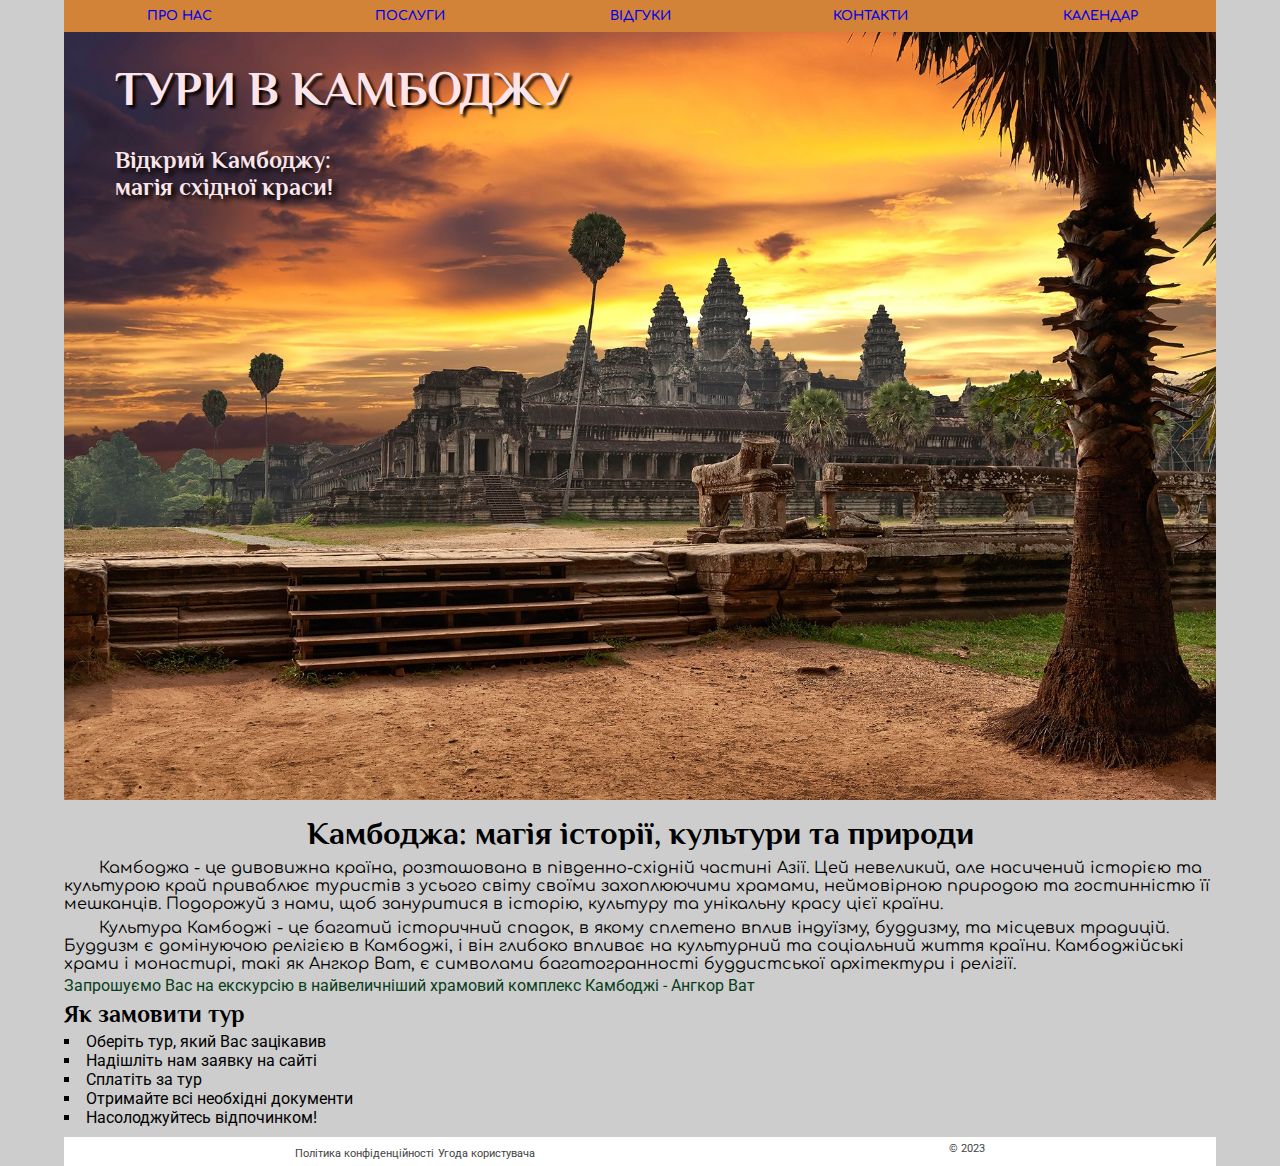
==== index.html @ 672695fd "added index.html, style.css, imgs" ====
<!DOCTYPE html>
<html lang="ua">
<head>
    <meta charset="UTF-8">
    <meta name="viewport" content="width=device-width, initial-scale=1.0">
    <title>Туристичне агенство</title>
    <link rel="preconnect" href="https://fonts.googleapis.com">
    <link rel="preconnect" href="https://fonts.gstatic.com" crossorigin>
    <link href="https://fonts.googleapis.com/css2?family=Comfortaa:wght@400;700&family=Roboto&display=swap" rel="stylesheet">
    <link href="https://fonts.googleapis.com/css2?family=Philosopher:wght@400;700&display=swap" rel="stylesheet">
    <link rel="stylesheet" href="css/style.css">
</head>
<body>
    <div class="wrapper">
        <header class="header">
            <ul class="nav">
                <li class="nav__item">
                    <a href="#" class="nav__link">Про нас</a>
                </li>
                <li class="nav__item">
                    <a href="#" class="nav__link">Послуги</a>
                    <ul class="subnav">
                        <li class="subnav__item">
                            <a href="#" class="subnav__link">Екскурсії</a>
                        </li>
                        <li class="subnav__item">
                            <a href="#" class="subnav__link">Трансфери</a>
                        </li>
                        <li class="subnav__item">
                            <a href="#" class="subnav__link">Візи</a>
                        </li>
                    </ul>
                </li>
                <li class="nav__item">
                    <a href="#" class="nav__link">Відгуки</a>
                </li>
                <li class="nav__item">
                    <a href="#" class="nav__link">Контакти</a>
                </li>
                <li class="nav__item">
                    <a href="#" class="nav__link">Календар</a>
                </li>
            </ul>
            <div class="header__banner">  
                <img class="header__img" src="imgs/kambodia.jpg" alt="Камбоджа">
                <div class="header__banner-text">
                    <h1 class="header__heading">
                        Тури в Камбоджу
                    </h1>
                    <p class="banner-text">
                        Відкрий Камбоджу: магія східної краси!
                    </p>
                </div>
            </div>
        </header>
        <main class="main">
            <article class="article">
                <h3 class="article__heading">
                    Камбоджа: магія історії, культури та природи
                </h3>
                <p class="article__text">
                    Камбоджа - це дивовижна країна, розташована в південно-східній частині Азії. Цей невеликий, але насичений історією та культурою край приваблює туристів з усього світу своїми захоплюючими храмами, неймовірною природою та гостинністю її мешканців. Подорожуй з нами, щоб зануритися в історію, культуру та унікальну красу цієї країни.
                </p>
                <p class="article__text"> 
                    Культура Камбоджі - це багатий історичний спадок, в якому сплетено вплив індуїзму, буддизму, та місцевих традицій. Буддизм є домінуючою релігією в Камбоджі, і він глибоко впливає на культурний та соціальний життя країни. Камбоджійські храми і монастирі, такі як Ангкор Ват, є символами багатогранності буддистської архітектури і релігії. 
                </p>
                <a href="page/page.html" class="main__link" target="_blank">
                    Запрошуємо Вас на екскурсію в найвеличніший храмовий комплекс Камбоджі - Ангкор Ват
                </a>
            </article>
            <div class="main__item">
                <ul class="main__list">
                    <h3 class="list__heading">
                        Як замовити тур
                    </h3>
                    <li class="list__item">
                        Оберіть тур, який Вас зацікавив
                    </li>
                    <li class="list__item">
                        Надішліть нам заявку на сайті
                    </li>
                    <li class="list__item">
                        Сплатіть за тур
                    </li>
                    <li class="list__item">
                        Отримайте всі необхідні документи
                    </li>
                    <li class="list__item">
                        Насолоджуйтесь відпочинком!
                    </li>
                </ul>
            </div>
        </main>
        <footer class="footer">
            <div class="footer__item">
                <a class="footer__link" href="#">
                    Політика конфіденційності
                </a>
                <a class="footer__link" href="#">
                    Угода користувача
                </a>
            </div>
            <div class="copy">
                <p>&copy 2023</p>
            </div>
        </footer>
    </div>
</body>
</html>
---- css/style.css ----
*,
::before, /*1*/
::after {
    margin: 0;
    padding: 0;
    border: 0;
    box-sizing: border-box;
}

html {
    font-size: 16px;
}

ol, ul {
	list-style: none;
}

body {
    font-size: 1rem;
    background-color: #cdcdcd;
    font-family: Roboto, Arial, Helvetica, sans-serif;
}

.wrapper {
    width: 90%;
    margin: 0 auto;
}

.header .nav {
    display: flex;
}

.nav {
    width: 100%;
    align-items: center;
    justify-content: space-between;
    z-index: 10;
    margin: 0 auto;
    color: #000;
    font-family: 'Comfortaa', cursive;
    font-weight: 700;
    background-color: #d38338;
    /* position: fixed; */
}

.nav a {
    text-decoration: none;
}

.nav__item,
.subnav__item {
    display: inline-block;
    width: 100%;
    font-size: .8rem;
    position: relative;
    text-align: center;
}

.nav__link,
.subnav__link {
    display: block;
    text-decoration: none;
    line-height: 2rem;
    background-color: #d38338;
    text-transform: uppercase;
}

.nav__link:hover,
.subnav__link:hover {
    display: block;
    background-color: #9a3240;
    text-decoration: underline;
}

.nav__link:visited,
.subnav__link:visited {
    color: #000;
}

.subnav {
    display: none;
    width: 100%;
    position: absolute;
    line-height: 2rem;
    z-index: 10;   
}

.nav__item:hover .subnav {
    display: block;
}

.subnav__link {
    white-space: nowrap;
    display: block;
    line-height: 2rem;
    
}

.header__banner {
    font-family: 'Philosopher', sans-serif;
    display: flex;
    flex-direction: row;
    justify-content: space-between; 
    align-items: start;
}

img.header__img {
    width: 100%;
    position: relative;
    z-index: 2;
}

.header__heading {
    text-transform: uppercase;
    font-size: 3rem;
    text-shadow: 3px 3px 3px #000;
    text-align: center;
    font-family: 'Philosopher', sans-serif;
}

.header__banner-text {
    display: flex;
    flex-direction: column;
    justify-content: flex-start;
    align-items: flex-start;
    text-align: left;
    gap: 30px;
    padding-top: 30px;
    padding-left: 4%;
    color: rgb(251, 229, 234);
    position: absolute;
    z-index: 3;
}

.header__banner-text .banner-text {
    width:60%;
}


.banner-text {
    font-size: 1.5rem;
    font-weight: 600;
    text-shadow: 4px 4px 5px #000;
}

.main {
    padding: 10px 0;
}

.article__heading,
.list__heading {
    font-family: 'Philosopher', sans-serif;
    font-size: 2rem;
    text-align: center;
    padding: 5px 0;
}

.article__text {
    font-family: 'Comfortaa', cursive;
    text-indent: 3%;
    padding: 3px 0;
}

.main__link {
    text-decoration: none;
    color: #073e1a;
}

.list__heading {
    font-size: 1.5rem;
    text-align: left;
}

.list__item {
    list-style-type: square;
    list-style-position: inside;
}

.list__item--mod {
    font-weight: 700;
}

.footer {
    display: flex;
    justify-content: space-around;
    margin: 0 auto;
    padding: 5px 2%;
    background-color: #fff;
}

.footer__link,
.footer__contacts,
.copy {
    display: inline-block;
    color: #434343;
    font-size: 0.7rem;
    text-decoration: none;
}
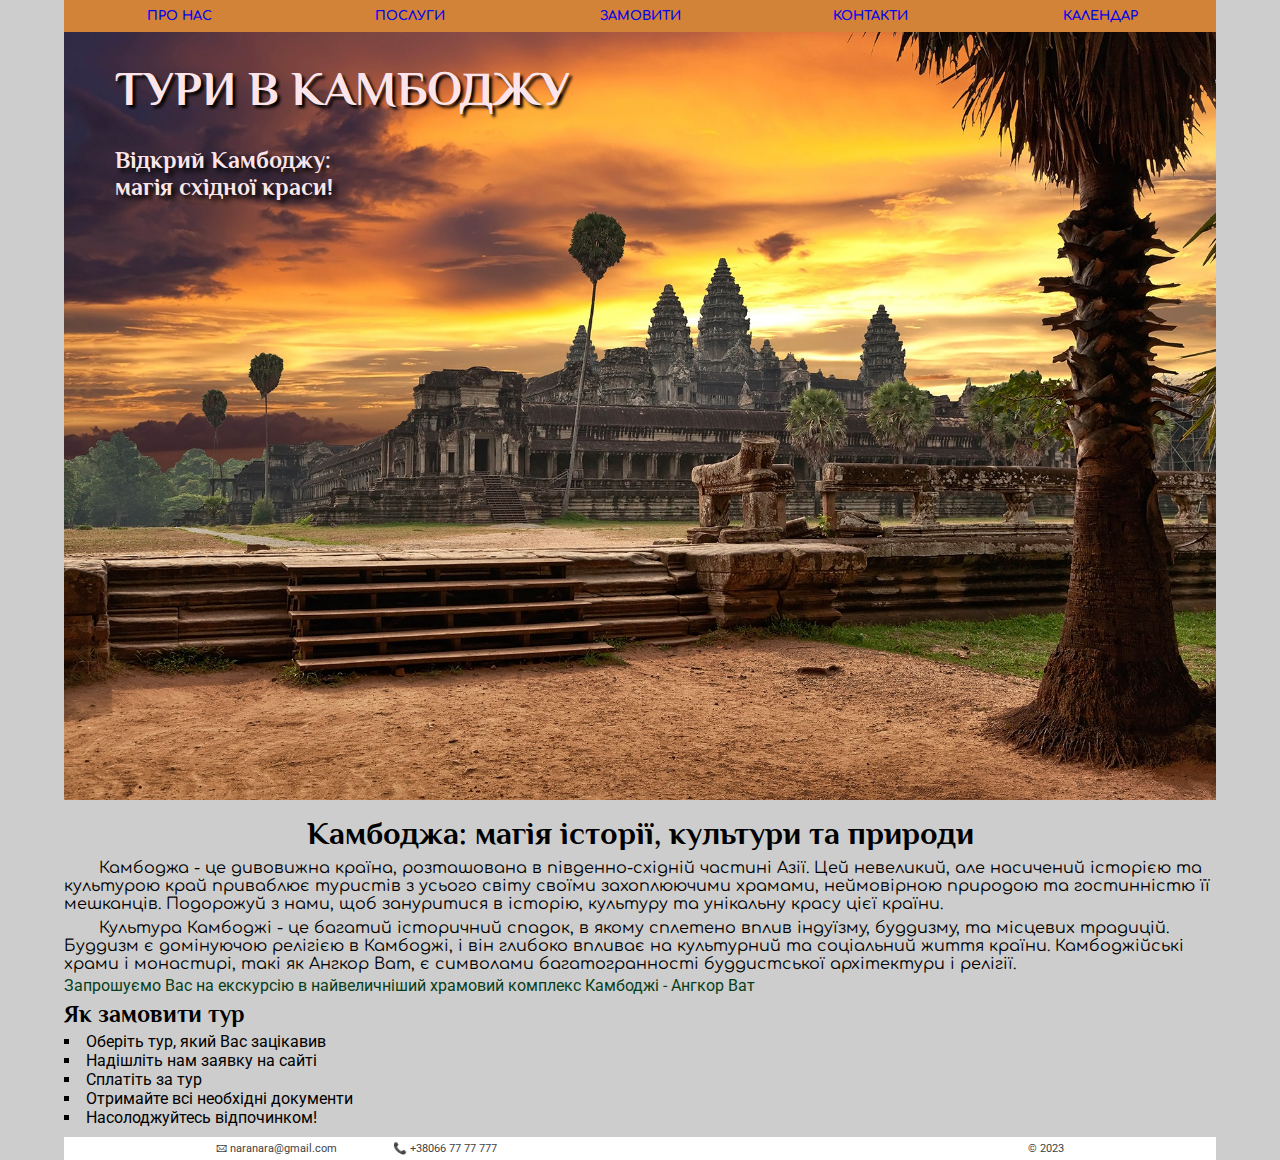
==== commit 2ab6fd09: "added anchor link" ====
--- a/index.html
+++ b/index.html
@@ -32,10 +32,10 @@
                     </ul>
                 </li>
                 <li class="nav__item">
-                    <a href="#" class="nav__link">Відгуки</a>
+                    <a href="#order" class="nav__link">Замовити</a>
                 </li>
                 <li class="nav__item">
-                    <a href="#" class="nav__link">Контакти</a>
+                    <a href="#contacts" class="nav__link">Контакти</a>
                 </li>
                 <li class="nav__item">
                     <a href="#" class="nav__link">Календар</a>
@@ -70,7 +70,7 @@
             </article>
             <div class="main__item">
                 <ul class="main__list">
-                    <h3 class="list__heading">
+                    <h3 class="list__heading" id="order">
                         Як замовити тур
                     </h3>
                     <li class="list__item">
@@ -92,13 +92,9 @@
             </div>
         </main>
         <footer class="footer">
-            <div class="footer__item">
-                <a class="footer__link" href="#">
-                    Політика конфіденційності
-                </a>
-                <a class="footer__link" href="#">
-                    Угода користувача
-                </a>
+            <div class="footer__item" id="contacts">
+                <p class="footer__contacts">&#128386 naranara@gmail.com</p>
+                <p class="footer__contacts">&#128222 +38066 77 77 777</p>
             </div>
             <div class="copy">
                 <p>&copy 2023</p>
--- a/css/style.css
+++ b/css/style.css
@@ -1,54 +1,50 @@
 *,
-::before, /*1*/
-::after {
+::before, /* 1 */
+::after /* 1 */ {
     margin: 0;
     padding: 0;
     border: 0;
     box-sizing: border-box;
 }
 
-html {
+html /* 1 */{
     font-size: 16px;
 }
 
-ol, ul {
+ol, ul /* 1 */{
 	list-style: none;
 }
 
-body {
+body /* 1 */{
     font-size: 1rem;
     background-color: #cdcdcd;
     font-family: Roboto, Arial, Helvetica, sans-serif;
 }
 
-.wrapper {
+.wrapper /* 10 */{
     width: 90%;
     margin: 0 auto;
 }
 
-.header .nav {
-    display: flex;
-}
-
-.nav {
-    width: 100%;
-    align-items: center;
-    justify-content: space-between;
-    z-index: 10;
+.header .nav /* 20 */{
+    display: flex;
+}
+
+.nav /* 10 */{
+    width: 100%;
     margin: 0 auto;
     color: #000;
     font-family: 'Comfortaa', cursive;
     font-weight: 700;
     background-color: #d38338;
-    /* position: fixed; */
-}
-
-.nav a {
-    text-decoration: none;
-}
-
-.nav__item,
-.subnav__item {
+}
+
+.nav a /* 11 */{
+    text-decoration: none;
+}
+
+.nav__item, /* 10 */
+.subnav__item  /* 10 */{
     display: inline-block;
     width: 100%;
     font-size: .8rem;
@@ -56,28 +52,32 @@
     text-align: center;
 }
 
-.nav__link,
-.subnav__link {
+.nav__link, /* 10 */
+.subnav__link /* 10 */{
     display: block;
     text-decoration: none;
     line-height: 2rem;
     background-color: #d38338;
     text-transform: uppercase;
-}
-
-.nav__link:hover,
-.subnav__link:hover {
-    display: block;
+    transform: scale(1);
+    transition: all 1s;
+}
+
+
+.nav__link:hover, /* 20 */
+.subnav__link:hover /* 20 */{
     background-color: #9a3240;
     text-decoration: underline;
-}
-
-.nav__link:visited,
-.subnav__link:visited {
+    /* transform: scale(1);
+    transition: all 1s; */
+}
+
+.nav__link:visited, /* 20 */
+.subnav__link:visited /* 20 */{
     color: #000;
 }
 
-.subnav {
+.subnav /* 10 */{
     display: none;
     width: 100%;
     position: absolute;
@@ -85,18 +85,18 @@
     z-index: 10;   
 }
 
-.nav__item:hover .subnav {
+.nav__item:hover .subnav /* 30 */{
     display: block;
 }
 
-.subnav__link {
+.subnav__link /* 10 */{
     white-space: nowrap;
     display: block;
     line-height: 2rem;
     
 }
 
-.header__banner {
+.header__banner /* 10 */{
     font-family: 'Philosopher', sans-serif;
     display: flex;
     flex-direction: row;
@@ -104,13 +104,13 @@
     align-items: start;
 }
 
-img.header__img {
+img.header__img /* 11 */{
     width: 100%;
     position: relative;
     z-index: 2;
 }
 
-.header__heading {
+.header__heading /* 10 */{
     text-transform: uppercase;
     font-size: 3rem;
     text-shadow: 3px 3px 3px #000;
@@ -118,7 +118,7 @@
     font-family: 'Philosopher', sans-serif;
 }
 
-.header__banner-text {
+.header__banner-text /* 10 */{
     display: flex;
     flex-direction: column;
     justify-content: flex-start;
@@ -132,55 +132,54 @@
     z-index: 3;
 }
 
-.header__banner-text .banner-text {
+.header__banner-text .banner-text /* 20 */{
     width:60%;
 }
 
-
-.banner-text {
+.banner-text /* 10 */{
     font-size: 1.5rem;
     font-weight: 600;
     text-shadow: 4px 4px 5px #000;
 }
 
-.main {
+.main /* 10 */{
     padding: 10px 0;
 }
 
-.article__heading,
-.list__heading {
+.article__heading, /* 10 */
+.list__heading /* 10 */{
     font-family: 'Philosopher', sans-serif;
     font-size: 2rem;
     text-align: center;
     padding: 5px 0;
 }
 
-.article__text {
+.article__text /* 10 */{
     font-family: 'Comfortaa', cursive;
     text-indent: 3%;
     padding: 3px 0;
 }
 
-.main__link {
+.main__link /* 10 */{
     text-decoration: none;
     color: #073e1a;
 }
 
-.list__heading {
+.list__heading /* 10 */{
     font-size: 1.5rem;
     text-align: left;
 }
 
-.list__item {
+.list__item /* 10 */{
     list-style-type: square;
     list-style-position: inside;
 }
 
-.list__item--mod {
+.list__item--mod /* 10 */{
     font-weight: 700;
 }
 
-.footer {
+.footer /* 10 */{
     display: flex;
     justify-content: space-around;
     margin: 0 auto;
@@ -188,10 +187,16 @@
     background-color: #fff;
 }
 
-.footer__link,
-.footer__contacts,
-.copy {
-    display: inline-block;
+.footer__item /* 10 */{
+    width: 50%;
+    display: flex;
+    flex-direction: row;
+    gap: 10%;
+}
+
+.footer__link, /* 10 */
+.footer__contacts, /* 10 */
+.copy /* 10 */{
     color: #434343;
     font-size: 0.7rem;
     text-decoration: none;
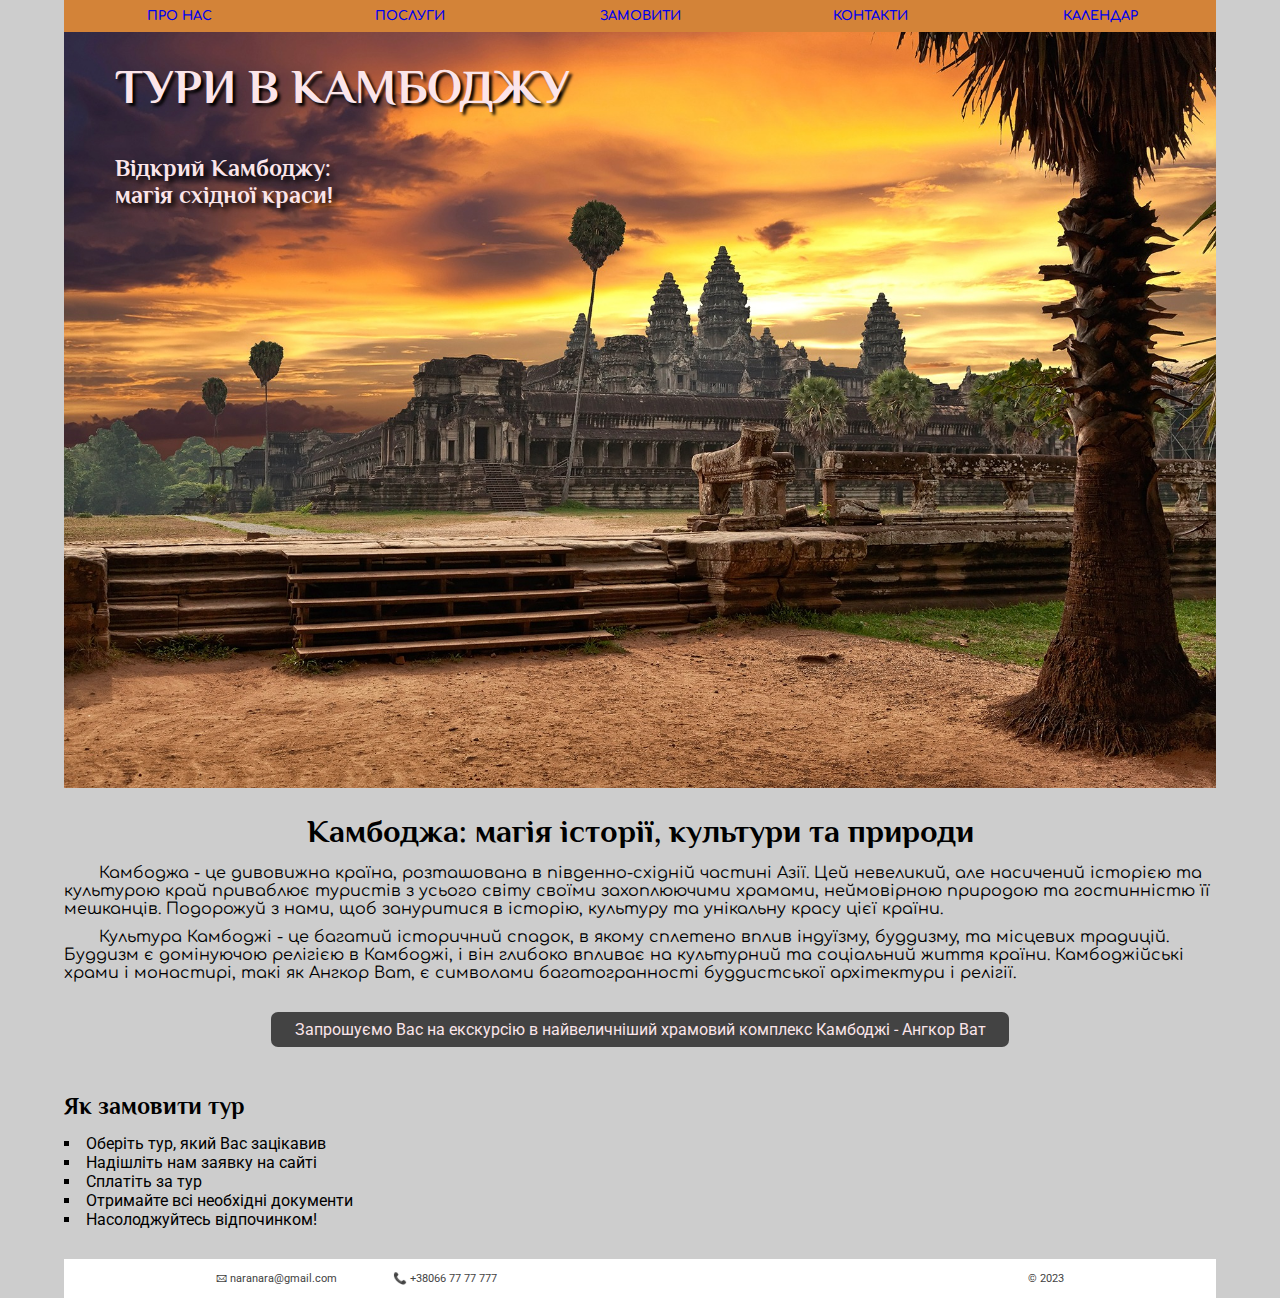
==== commit 5c5a59ec: "added indents to buttons, links and text, moved the title out of the list, added a semicolon to the " ====
--- a/index.html
+++ b/index.html
@@ -1,5 +1,5 @@
 <!DOCTYPE html>
-<html lang="ua">
+<html lang="en">
 <head>
     <meta charset="UTF-8">
     <meta name="viewport" content="width=device-width, initial-scale=1.0">
@@ -69,8 +69,8 @@
                 </a>
             </article>
             <div class="main__item">
+                <h3 class="list__heading" id="order">
                 <ul class="main__list">
-                    <h3 class="list__heading" id="order">
                         Як замовити тур
                     </h3>
                     <li class="list__item">
@@ -93,11 +93,11 @@
         </main>
         <footer class="footer">
             <div class="footer__item" id="contacts">
-                <p class="footer__contacts">&#128386 naranara@gmail.com</p>
-                <p class="footer__contacts">&#128222 +38066 77 77 777</p>
+                <p class="footer__contacts">&#128386; naranara@gmail.com</p>
+                <p class="footer__contacts">&#128222; +38066 77 77 777</p>
             </div>
             <div class="copy">
-                <p>&copy 2023</p>
+                <p>&copy; 2023</p>
             </div>
         </footer>
     </div>
--- a/css/style.css
+++ b/css/style.css
@@ -31,16 +31,26 @@
 }
 
 .nav /* 10 */{
-    width: 100%;
+    width: 90%;
     margin: 0 auto;
     color: #000;
-    font-family: 'Comfortaa', cursive;
+    font-family: Comfortaa, 'Comic Sans MS', cursive;
     font-weight: 700;
     background-color: #d38338;
+    position: fixed;
+    z-index: 5;
 }
 
 .nav a /* 11 */{
     text-decoration: none;
+}
+
+.subnav /* 10 */{
+    display: none;
+    width: 100%;
+    position: absolute;
+    line-height: 2rem;
+    z-index: 10;   
 }
 
 .nav__item, /* 10 */
@@ -57,19 +67,25 @@
     display: block;
     text-decoration: none;
     line-height: 2rem;
+    white-space: nowrap;
     background-color: #d38338;
     text-transform: uppercase;
     transform: scale(1);
+    -webkit-transition: all 1s;
+    -moz-transition: all 1s;
+    -ms-transition: all 1s;
+    -o-transition: all 1s;
     transition: all 1s;
 }
 
+.nav__item:hover .subnav /* 30 */{
+    display: block;
+}
 
 .nav__link:hover, /* 20 */
 .subnav__link:hover /* 20 */{
     background-color: #9a3240;
     text-decoration: underline;
-    /* transform: scale(1);
-    transition: all 1s; */
 }
 
 .nav__link:visited, /* 20 */
@@ -77,45 +93,19 @@
     color: #000;
 }
 
-.subnav /* 10 */{
-    display: none;
-    width: 100%;
-    position: absolute;
-    line-height: 2rem;
-    z-index: 10;   
-}
-
-.nav__item:hover .subnav /* 30 */{
-    display: block;
-}
-
-.subnav__link /* 10 */{
-    white-space: nowrap;
-    display: block;
-    line-height: 2rem;
-    
-}
-
 .header__banner /* 10 */{
-    font-family: 'Philosopher', sans-serif;
+    font-family: 'Philosopher', Arial, Helvetica, sans-serif;
     display: flex;
     flex-direction: row;
     justify-content: space-between; 
     align-items: start;
+    padding-top: 20px;
 }
 
 img.header__img /* 11 */{
     width: 100%;
     position: relative;
     z-index: 2;
-}
-
-.header__heading /* 10 */{
-    text-transform: uppercase;
-    font-size: 3rem;
-    text-shadow: 3px 3px 3px #000;
-    text-align: center;
-    font-family: 'Philosopher', sans-serif;
 }
 
 .header__banner-text /* 10 */{
@@ -132,6 +122,15 @@
     z-index: 3;
 }
 
+.header__heading /* 10 */{
+    margin: 10px 0;
+    text-transform: uppercase;
+    font-size: 3rem;
+    text-shadow: 3px 3px 3px #000;
+    text-align: center;
+    font-family: 'Philosopher', sans-serif;
+}
+
 .header__banner-text .banner-text /* 20 */{
     width:60%;
 }
@@ -148,21 +147,33 @@
 
 .article__heading, /* 10 */
 .list__heading /* 10 */{
-    font-family: 'Philosopher', sans-serif;
+    font-family: 'Philosopher', Arial, Helvetica, sans-serif;
     font-size: 2rem;
     text-align: center;
     padding: 5px 0;
+    margin: 10px 0;
 }
 
 .article__text /* 10 */{
-    font-family: 'Comfortaa', cursive;
+    font-family: 'Comfortaa','Comic Sans MS', cursive;
     text-indent: 3%;
-    padding: 3px 0;
+    padding: 0 0 10px;
+}
+
+.main__item {
+    padding: 10px 0 20px;
 }
 
 .main__link /* 10 */{
-    text-decoration: none;
-    color: #073e1a;
+    display: block;
+    width: fit-content;
+    text-align: center;
+    text-decoration: none;
+    color:rgb(251, 229, 234);
+    background-color: #434343;
+    margin: 20px auto;
+    padding: 8px 2%;
+    border-radius: 7px;
 }
 
 .list__heading /* 10 */{
@@ -182,7 +193,6 @@
 .footer /* 10 */{
     display: flex;
     justify-content: space-around;
-    margin: 0 auto;
     padding: 5px 2%;
     background-color: #fff;
 }
@@ -197,7 +207,13 @@
 .footer__link, /* 10 */
 .footer__contacts, /* 10 */
 .copy /* 10 */{
+    padding: 8px 0;
     color: #434343;
     font-size: 0.7rem;
     text-decoration: none;
 }
+
+.main__link:hover,/* 20 */
+.footer__link:hover /* 20 */{
+    text-decoration: underline;
+}